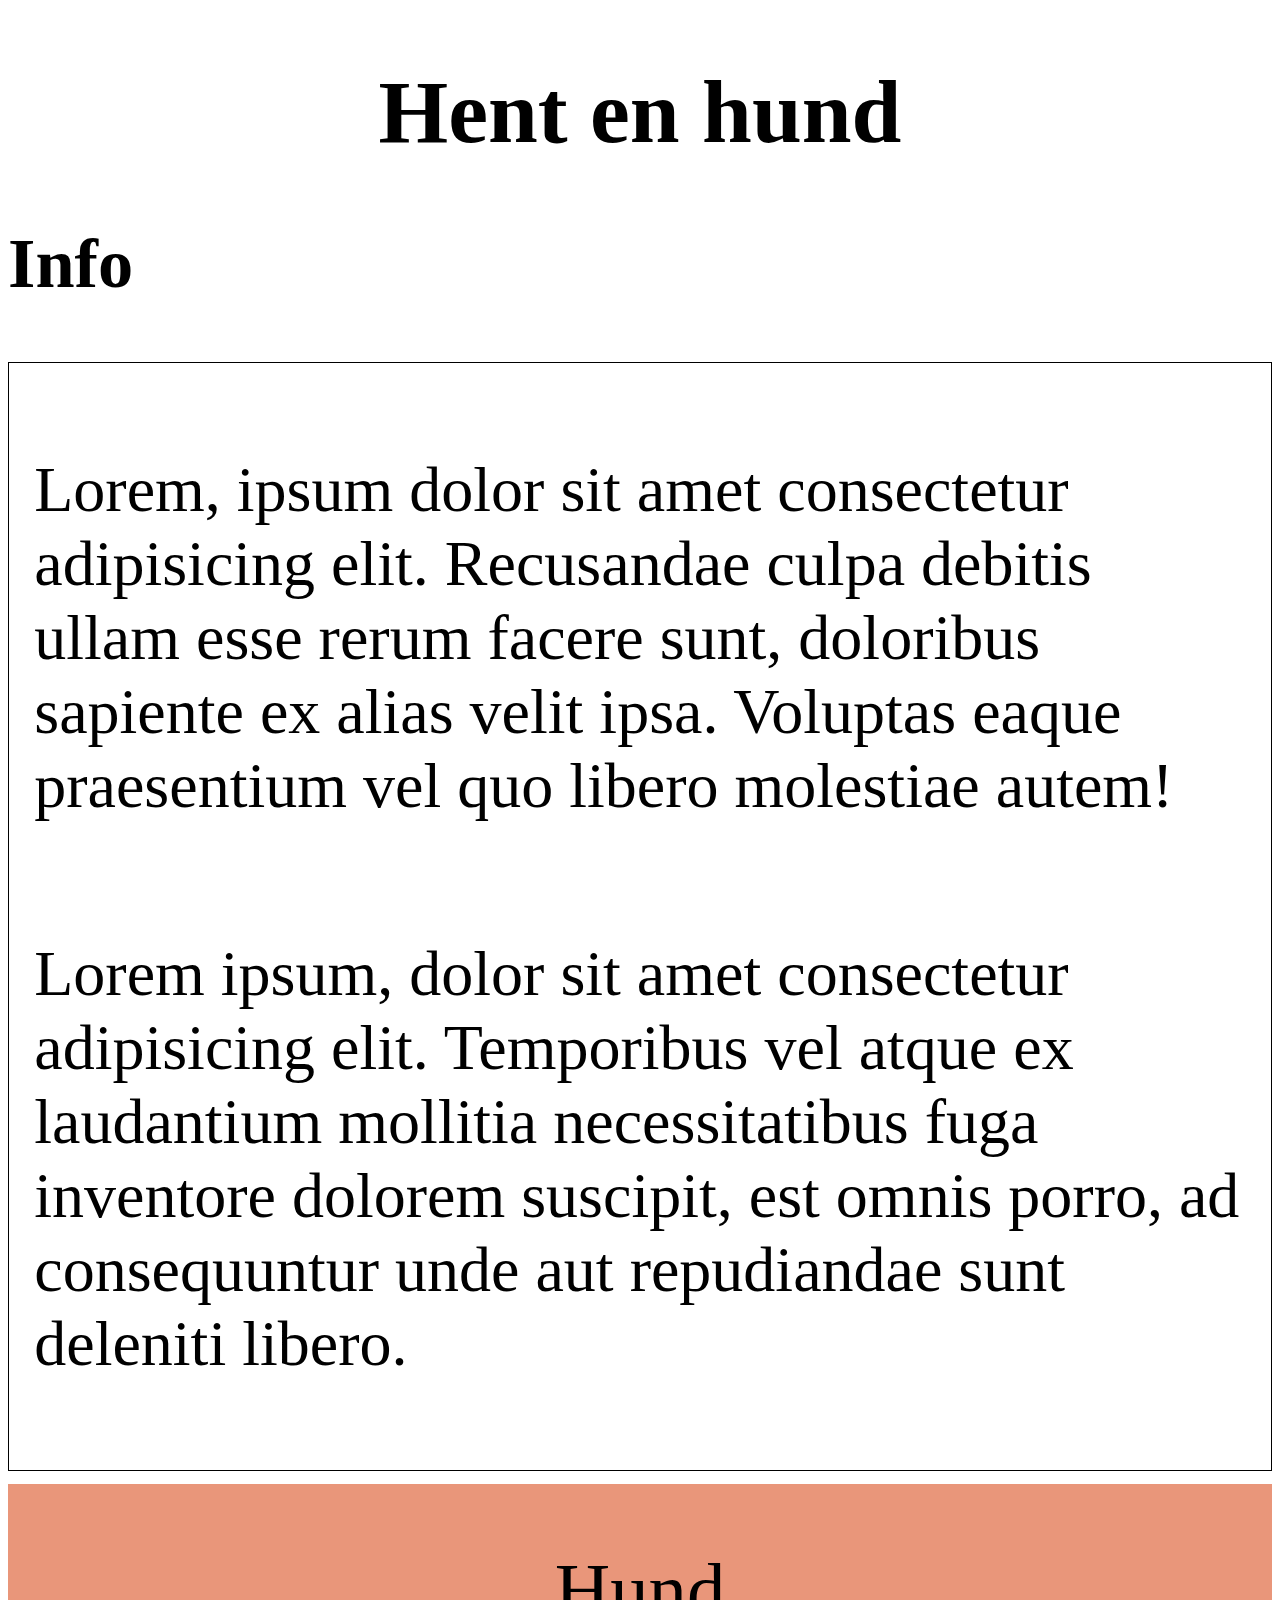
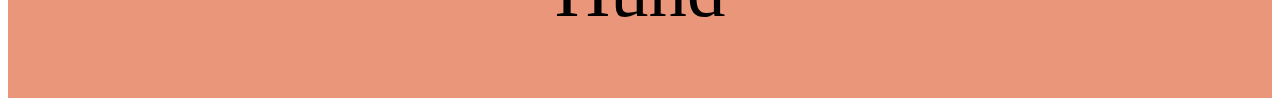
==== info.html @ c9f1917b "hent en hund" ====
<!DOCTYPE html>
<html lang="da">
<head>
    <meta charset="UTF-8">
    <meta http-equiv="X-UA-Compatible" content="IE=edge">
    <meta name="viewport" content="width=device-width, initial-scale=1.0">
    <title>Hent en hund</title>
    <link rel="stylesheet" href="assets/css/main.css">
</head>
<body>
    <header>
        <h1>Hent en hund</h1>
    </header>
    <main class="infoContainer">
        <h2>Info</h2>
        <article>
            <p>Lorem, ipsum dolor sit amet consectetur adipisicing elit. Recusandae culpa debitis ullam esse rerum facere sunt, doloribus sapiente ex alias velit ipsa. Voluptas eaque praesentium vel quo libero molestiae autem!</p>
            <p>Lorem ipsum, dolor sit amet consectetur adipisicing elit. Temporibus vel atque ex laudantium mollitia necessitatibus fuga inventore dolorem suscipit, est omnis porro, ad consequuntur unde aut repudiandae sunt deleniti libero.</p>
        </article>
    </main>
    <footer>
        <a href="index.html">Hund</a>
    </footer>
</body>
</html>
---- assets/css/main.css ----
header h1 {
  text-align: center;
  font-size: 7vw;
}

.indexContainer img {
  width: 100%;
}

.infoContainer {
  padding-bottom: 1%;
}

.infoContainer h2 {
  font-size: 5.5vw;
}

.infoContainer article {
  border: solid 1px black;
}

.infoContainer article p {
  padding: 2%;
  font-size: 5vw;
}

footer {
  display: -webkit-box;
  display: -ms-flexbox;
  display: flex;
  -webkit-box-pack: center;
      -ms-flex-pack: center;
          justify-content: center;
  padding-top: 5%;
  padding-bottom: 5%;
  background-color: darksalmon;
}

footer a {
  text-decoration: none;
  color: black;
  font-size: 6vw;
}

footer a:hover {
  color: white;
}

footer a:focus {
  color: white;
}
/*# sourceMappingURL=main.css.map */
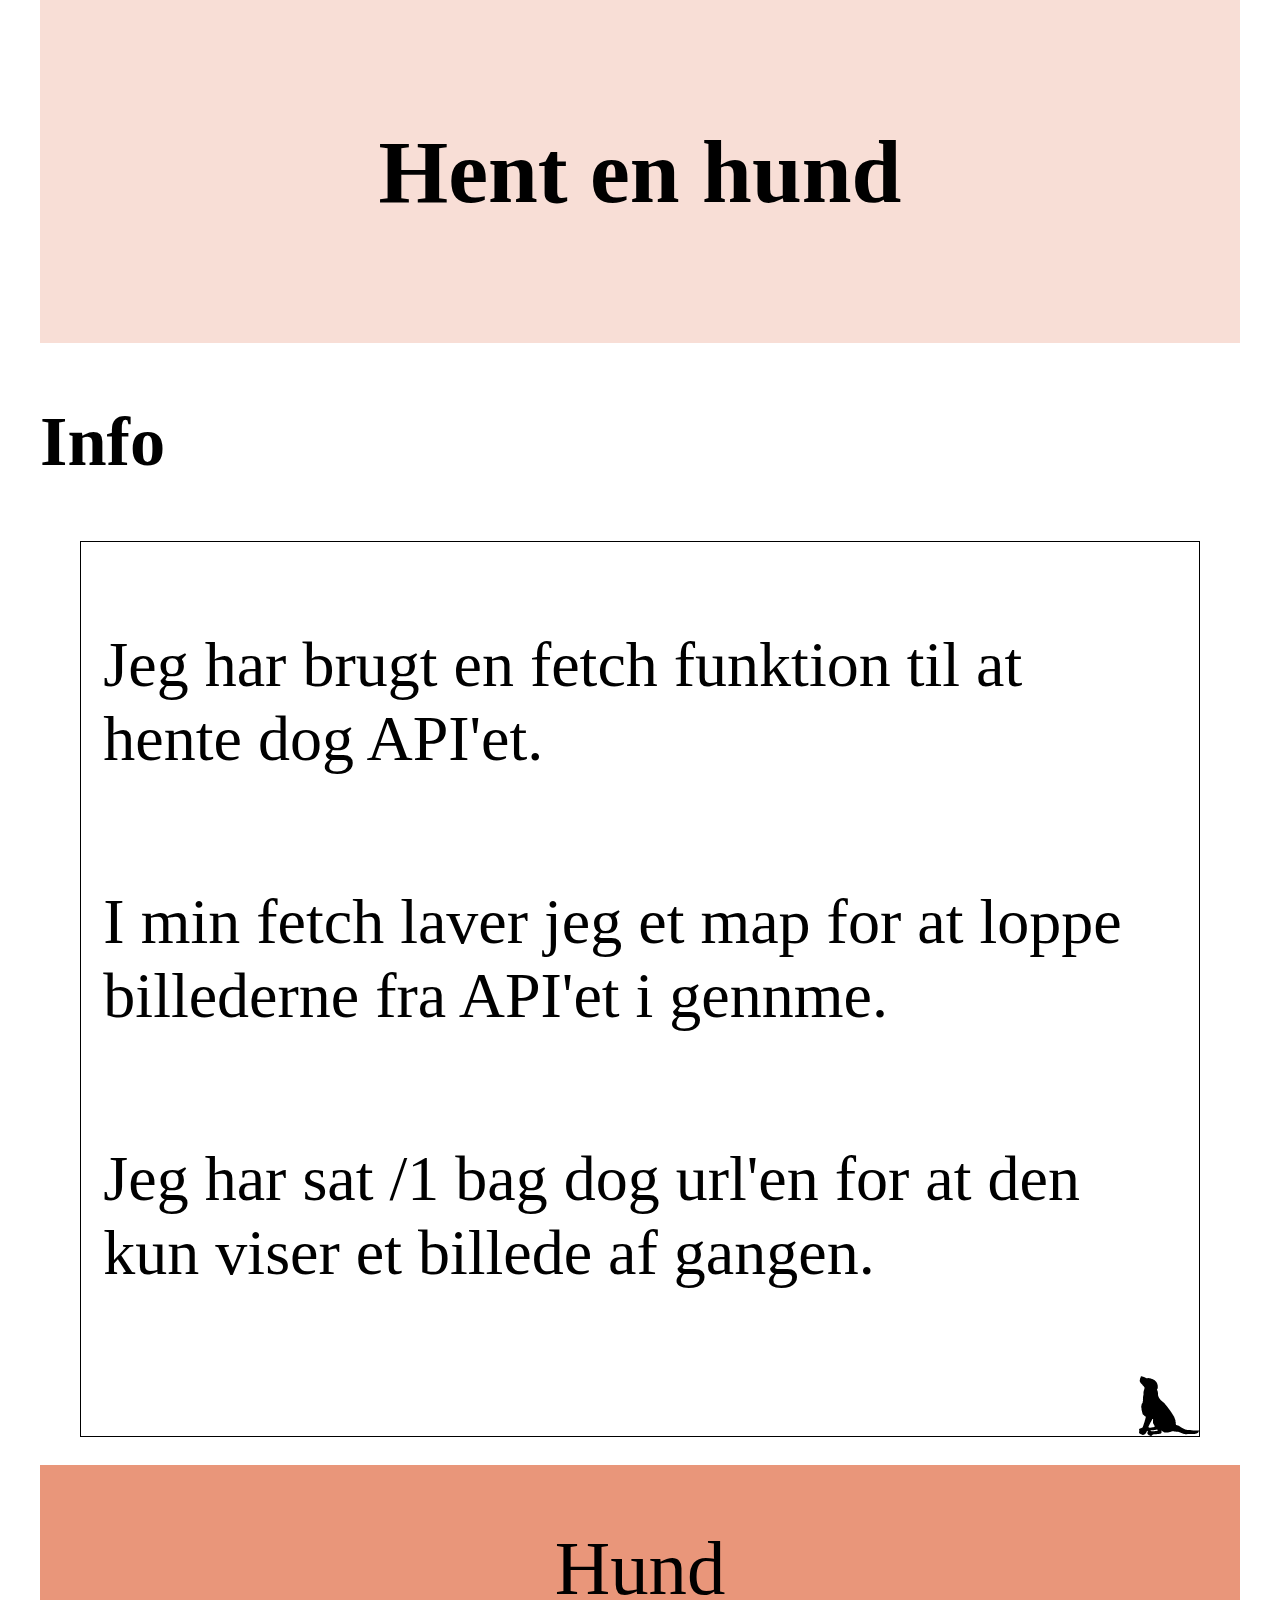
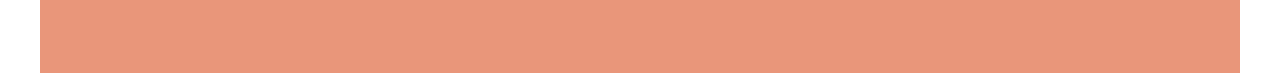
==== commit 2dd840dd: "opdate" ====
--- a/info.html
+++ b/info.html
@@ -13,10 +13,14 @@
     </header>
     <main class="infoContainer">
         <h2>Info</h2>
-        <article>
-            <p>Lorem, ipsum dolor sit amet consectetur adipisicing elit. Recusandae culpa debitis ullam esse rerum facere sunt, doloribus sapiente ex alias velit ipsa. Voluptas eaque praesentium vel quo libero molestiae autem!</p>
-            <p>Lorem ipsum, dolor sit amet consectetur adipisicing elit. Temporibus vel atque ex laudantium mollitia necessitatibus fuga inventore dolorem suscipit, est omnis porro, ad consequuntur unde aut repudiandae sunt deleniti libero.</p>
-        </article>
+        <figure>
+            <p>Jeg har brugt en fetch funktion til at hente dog API'et.</p>   
+            <P>I min fetch laver jeg et map for at loppe billederne fra API'et i gennme.</P>
+            <P>Jeg har sat /1 bag dog url'en for at den kun viser et billede af gangen.</p>
+            <figcaption>
+                <img src="assets/images/dog.png" alt="dogImg">
+            </figcaption>
+        </figure>
     </main>
     <footer>
         <a href="index.html">Hund</a>
--- a/assets/css/main.css
+++ b/assets/css/main.css
@@ -1,10 +1,31 @@
+body {
+  max-width: 1200px;
+  margin: 0 auto;
+}
+
+header {
+  background-color: rgba(233, 150, 122, 0.308);
+  padding-top: 5%;
+  padding-bottom: 5%;
+}
+
 header h1 {
   text-align: center;
   font-size: 7vw;
 }
 
+.indexContainer {
+  padding-bottom: 1%;
+}
+
 .indexContainer img {
   width: 100%;
+  padding-top: 1%;
+}
+
+.indexContainer button {
+  margin: auto;
+  display: block;
 }
 
 .infoContainer {
@@ -15,13 +36,22 @@
   font-size: 5.5vw;
 }
 
-.infoContainer article {
+.infoContainer figure {
   border: solid 1px black;
 }
 
-.infoContainer article p {
+.infoContainer figure p {
   padding: 2%;
   font-size: 5vw;
+}
+
+.infoContainer figure figcaption {
+  display: -webkit-box;
+  display: -ms-flexbox;
+  display: flex;
+  -webkit-box-pack: end;
+      -ms-flex-pack: end;
+          justify-content: end;
 }
 
 footer {
